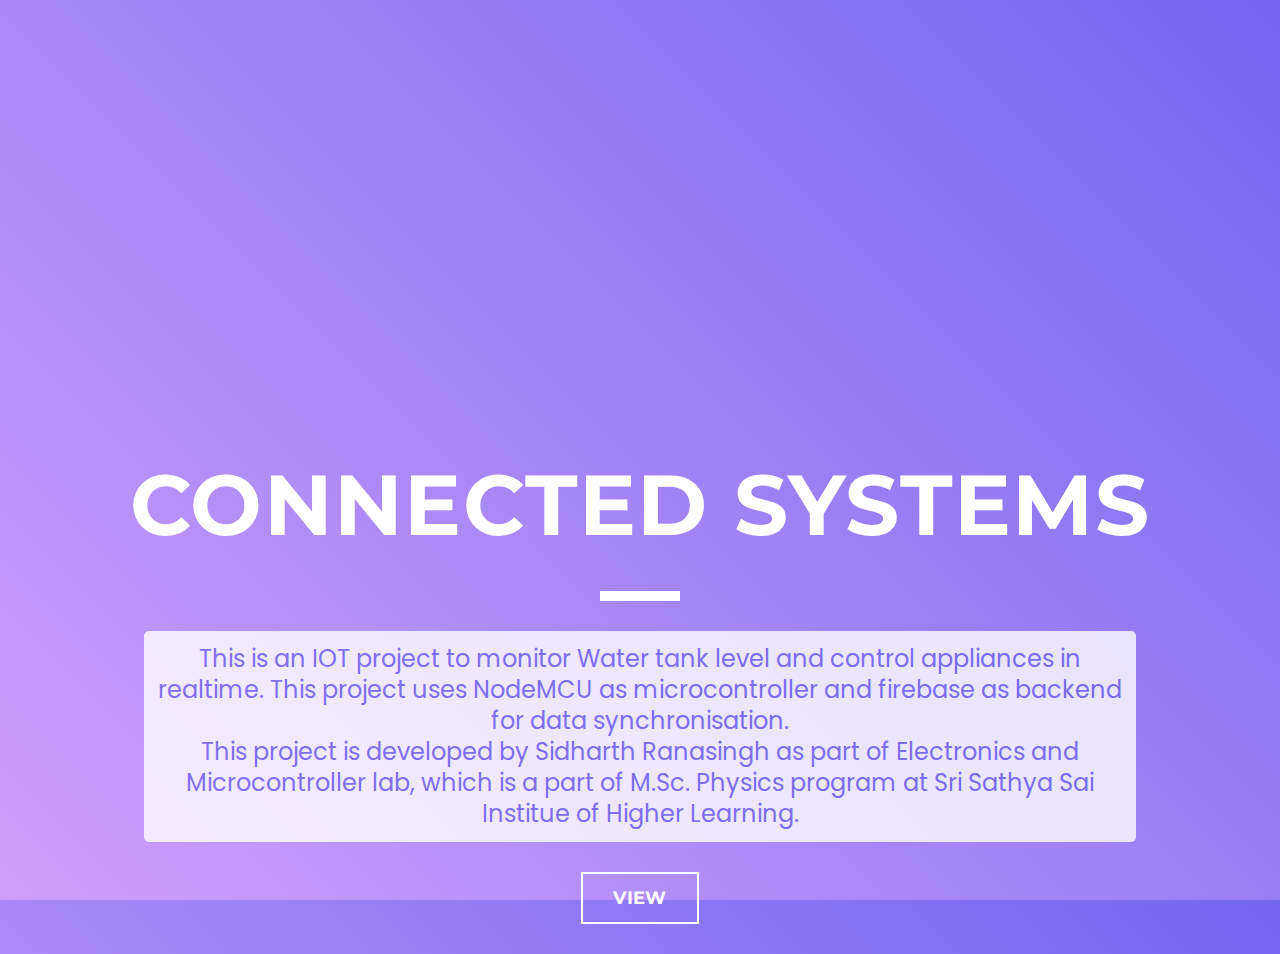
==== public/proj1/index.html @ aa00796b "Added style.css" ====
<!doctype html> 
<html lang="en" class="no-js"> 
<head> 
  <meta charset="UTF-8" /> 
  <title>IOT project by Sidharth R</title> 
  <meta name="viewport" content="width=device-width, initial-scale=1.0">
  <link rel="stylesheet" href="style.css" />
  <link href='http://fonts.googleapis.com/css?family=Montserrat:400,700' rel='stylesheet' type='text/css'>
  <link rel="preconnect" href="https://fonts.gstatic.com">
  <link href="https://fonts.googleapis.com/css2?family=Poppins:wght@400&display=swap" rel="stylesheet">
  <script type='text/javascript' src='js-iot/jquery-1.11.1.min.js'></script>
  <script type='text/javascript' src='js-iot/jquery.particleground.min.js'></script>
  <script type='text/javascript' src='js-iot/config.js'></script>
</head> 

<body>

<div id="particles">
  <div class="intro">
    <h1>connected systems</h1>
    <div id="outer">
      <div id="inner" class="transbox">
        <p>This is an IOT project to monitor Water tank level and control appliances in realtime. This project uses NodeMCU as microcontroller and firebase as backend for data synchronisation.</p>
        <p>This project is developed by Sidharth Ranasingh as part of Electronics and Microcontroller lab, which is a part of M.Sc. Physics program at Sri Sathya Sai Institue of Higher Learning.</p>
        
      </div>
      <a href="iot/index.html" class="btn">View</a>
    </div>
  </div>
</div>


</body> 
</html>
---- public/proj1/style.css ----
html, body, div, span, applet, object, iframe,
h1, h2, h3, h4, h5, h6, p, blockquote, pre,
a, abbr, acronym, address, big, cite, code,
del, dfn, em, img, ins, kbd, q, s, samp,
small, strike, strong, sub, sup, tt, var,
b, u, i, center,
dl, dt, dd, ol, ul, li,
fieldset, form, label, legend,
table, caption, tbody, tfoot, thead, tr, th, td,
article, aside, canvas, details, embed, 
figure, figcaption, footer, header, hgroup, 
menu, nav, output, ruby, section, summary,
time, mark, audio, video {
  margin: 0;
  padding: 0;
  border: 0;
  font-size: 100%;
  font: inherit;
  vertical-align: baseline;
}
article, aside, details, figcaption, figure, 
footer, header, hgroup, menu, nav, section {
  display: block;
}
body {
  line-height: 1;
}
ol, ul {
  list-style: none;
}
blockquote, q {
  quotes: none;
}
blockquote:before, blockquote:after,
q:before, q:after {
  content: '';
  content: none;
}
table {
  border-collapse: collapse;
  border-spacing: 0;
}

/* particleground demo */

* { 
  -webkit-box-sizing: border-box;
     -moz-box-sizing: border-box;
          box-sizing: border-box;
}

html, body {
  width: 100%;
  height: 100%;
  overflow: hidden;
}

body {
  background-image: linear-gradient(45deg,#CE9FFC, #7367F0);
  font-family: 'Montserrat', sans-serif;
  color: #fff;
  line-height: 1.3;
  -webkit-font-smoothing: antialiased;
}

div.transbox {
  padding: 12px;
  width: 55%; margin: 0 auto;
  font-family: 'Poppins', sans-serif;
  background-color: #ffffff;
  border-radius: 5px;
  opacity: 0.8;
}

#particles {
  width: 100%;
  height: 100%;
  overflow: hidden;
}

.intro {
  position: absolute;
  left: 0;
  top: 50%;
  padding: 0 20px;
  width: 100%;
  text-align: center;
}
h1 {
  text-transform: uppercase;
 
  font-size: 85px;
  font-weight: 700;
  letter-spacing: 0.015em;
}
h1::after {
  content: '';
  width: 80px;
  display: block;
  background: #fff;
  height: 10px;
  margin: 30px auto;
  line-height: 1.1;
}
p {
  color: #7367F0;
  font-size: 24px;
}
.btn {
  display: inline-block;
  margin: 30px auto;
  padding: 15px 30px;
  border: 2px solid #fff;
  text-transform: uppercase;
  letter-spacing: 0.015em;
  font-size: 18px;
  font-weight: 700;
  line-height: 1;
  color: #fff;
  text-decoration: none;
  -webkit-transition: all 0.4s;
     -moz-transition: all 0.4s;
       -o-transition: all 0.4s;
          transition: all 0.4s;
}
.btn:hover {
  color: #005544;
  border-color: #005544;
}

@media only screen and (max-width: 1300px) {
 
  div.transbox{width:80%}
}

@media only screen and (max-width: 1000px) {
  h1 {
    font-size: 70px;
  }
  div.transbox{width:75%}
}

@media only screen and (max-width: 800px) {
  h1 {
    font-size: 48px;
  }
  h1::after {
    height: 8px;
  }
  div.transbox{width:85%}
}

@media only screen and (max-width: 568px) {
  .intro {
    padding: 0 10px;
  }
  h1 {
    font-size: 40px;
  }
  h1::after {
    height: 6px;
  }
  p {
    font-size: 18px;
  }
  .btn {
    font-size: 16px;
  }
  div.transbox{width:95%}
}

@media only screen and (max-width: 320px) {
  h1 {
    font-size: 28px;
  }
  h1::after {
    height: 4px;
  }
  div.transbox{display: none;}
}
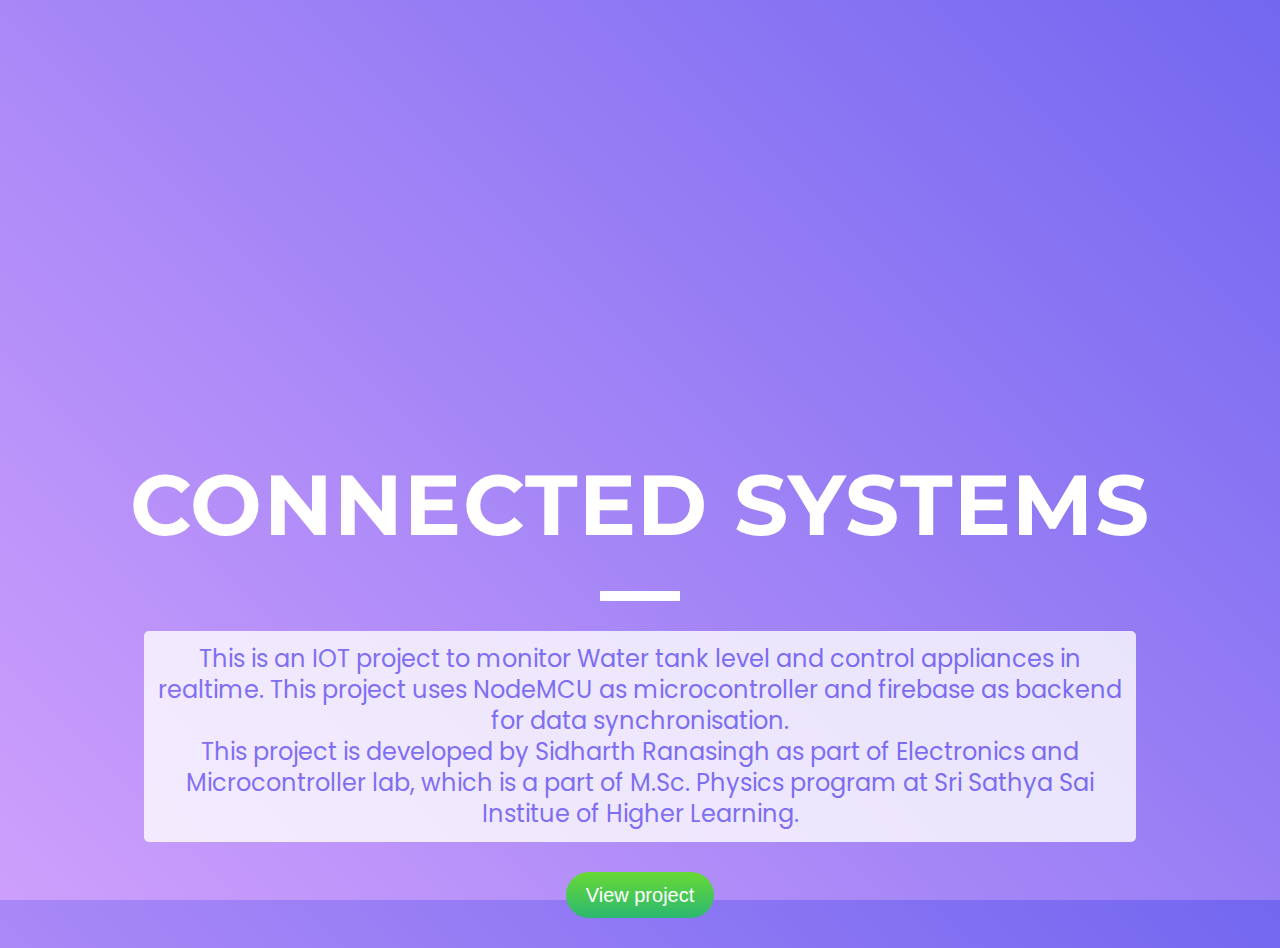
==== commit 71969355: "Change button style" ====
--- a/public/proj1/index.html
+++ b/public/proj1/index.html
@@ -24,7 +24,7 @@
         <p>This project is developed by Sidharth Ranasingh as part of Electronics and Microcontroller lab, which is a part of M.Sc. Physics program at Sri Sathya Sai Institue of Higher Learning.</p>
         
       </div>
-      <a href="iot/index.html" class="btn">View</a>
+      <a href="iot/index.html" class="btn">View project</a>
     </div>
   </div>
 </div>
--- a/public/proj1/style.css
+++ b/public/proj1/style.css
@@ -106,27 +106,7 @@
   color: #7367F0;
   font-size: 24px;
 }
-.btn {
-  display: inline-block;
-  margin: 30px auto;
-  padding: 15px 30px;
-  border: 2px solid #fff;
-  text-transform: uppercase;
-  letter-spacing: 0.015em;
-  font-size: 18px;
-  font-weight: 700;
-  line-height: 1;
-  color: #fff;
-  text-decoration: none;
-  -webkit-transition: all 0.4s;
-     -moz-transition: all 0.4s;
-       -o-transition: all 0.4s;
-          transition: all 0.4s;
-}
-.btn:hover {
-  color: #005544;
-  border-color: #005544;
-}
+
 
 @media only screen and (max-width: 1300px) {
  
@@ -163,9 +143,7 @@
   p {
     font-size: 18px;
   }
-  .btn {
-    font-size: 16px;
-  }
+
   div.transbox{width:95%}
 }
 
@@ -177,4 +155,33 @@
     height: 4px;
   }
   div.transbox{display: none;}
+}
+
+.btn {
+  background: #68d934;
+  background-image: -webkit-linear-gradient(top, #68d934, #2bb871);
+  background-image: -moz-linear-gradient(top, #68d934, #2bb871);
+  background-image: -ms-linear-gradient(top, #68d934, #2bb871);
+  background-image: -o-linear-gradient(top, #68d934, #2bb871);
+  background-image: linear-gradient(to bottom, #68d934, #2bb871);
+  -webkit-border-radius: 28;
+  -moz-border-radius: 28;
+  border-radius: 28px;
+  font-family: Arial;
+  color: #ffffff;
+  font-size: 20px;
+  padding: 10px 20px 10px 20px;
+  display: inline-block;
+  margin: 30px auto;
+  text-decoration: none;
+}
+
+.btn:hover {
+  background: #3cb0fd;
+  background-image: -webkit-linear-gradient(top, #3cb0fd, #3498db);
+  background-image: -moz-linear-gradient(top, #3cb0fd, #3498db);
+  background-image: -ms-linear-gradient(top, #3cb0fd, #3498db);
+  background-image: -o-linear-gradient(top, #3cb0fd, #3498db);
+  background-image: linear-gradient(to bottom, #3cb0fd, #3498db);
+  text-decoration: none;
 }